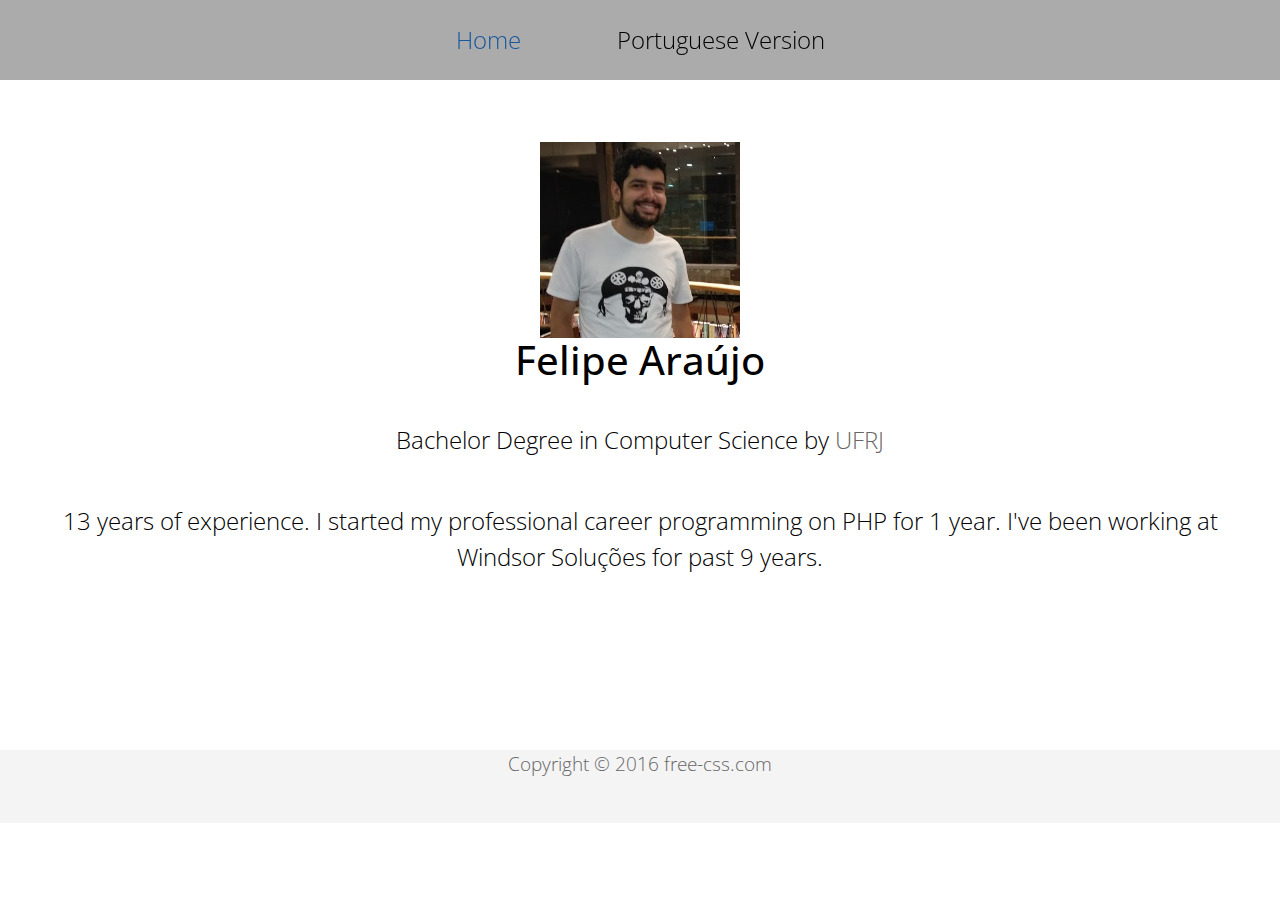
==== en/index.html @ 50ba8d7b "first scratch of responsive website" ====
<!DOCTYPE html>
<html lang="en">
<head>
    <meta charset="utf-8">
    <meta http-equiv="X-UA-Compatible" content="IE=edge">
    <meta name="viewport" content="width=device-width, initial-scale=1">

    <title>Felipe - Developer</title>
<!--
Lumino Theme
http://www.templatemo.com/tm-483-lumino
-->
    <!-- load stylesheets -->
    <link rel="stylesheet" href="https://fonts.googleapis.com/css?family=Open+Sans:100,300,400">   <!-- Google web font "Open Sans" -->
    <link rel="stylesheet" href="font-awesome-4.5.0/css/font-awesome.min.css">                <!-- Font Awesome -->
    <link rel="stylesheet" href="../css/bootstrap.min.css">                                      <!-- Bootstrap style -->
    <link rel="stylesheet" href="../css/magnific-popup.css">                                     <!-- Magnific pop up style -->
    <link rel="stylesheet" href="../css/templatemo-style.css">                                   <!-- Templatemo style -->

    <!-- HTML5 shim and Respond.js for IE8 support of HTML5 elements and media queries -->
    <!-- WARNING: Respond.js doesn't work if you view the page via file:// -->
        <!--[if lt IE 9]>
          <script src="https://oss.maxcdn.com/html5shiv/3.7.2/html5shiv.min.js"></script>
          <script src="https://oss.maxcdn.com/respond/1.4.2/respond.min.js"></script>
          <![endif]-->
</head>

    <body id="top" class="home">

        <div class="container-fluid">
            <div class="row">

                <div class="tm-navbar-container">

                <!-- navbar   -->
                <nav class="navbar navbar-full navbar-fixed-top">

                    <button class="navbar-toggler hidden-md-up" type="button" data-toggle="collapse" data-target="#tmNavbar">
                        &#9776;
                    </button>

                    <div class="collapse navbar-toggleable-sm" id="tmNavbar">

                        <ul class="nav navbar-nav">
                            <li class="nav-item">
                                <a class="nav-link" href="#top">Home</a>
                                <li class="nav-item">
                                    <a class="nav-link external" href="../index.html">Portuguese Version</a>
                                </li>
                            </li>
                        </ul>
                    </div>
                </nav>
              </div>
           </div>

           <div class="row">
                <div class="tm-intro">
                    <section id="tm-section-1">
                        <div class="tm-container text-xs-center tm-section-1-inner">
                            <img src="../img/felipe.png" alt="Logo-Foto" class="tm-logo">
                            <h1 class="tm-site-name">Felipe Araújo</h1>
                            <p class="tm-intro-text">Bachelor Degree in Computer Science by <a href="https://en.wikipedia.org/wiki/Federal_University_of_Rio_de_Janeiro" target="_blank">UFRJ</a></p>
                            <p class="tm-intro-text">
                                <script>
                                    document.write(new Date().getFullYear() - 2013);
                                </script> years of experience.

                                I started my professional career programming on PHP for 1 year.

                                I've been working at Windsor Soluções for past
                                <script>
                                    document.write(new Date().getFullYear() - 2017);
                                </script>
                                years.
                            </p>
                            <!-- <a href="#tm-section-2" class="tm-intro-link">Começar</a> -->
                        </div>
                   </section>

                </div>
            </div>
            <div class="row gray-bg">
                <!-- footer -->
                <footer class="tm-footer">
                    <div class="col-xs-12 col-sm-12 col-md-12 col-lg-12 col-xl-12">
                        <p class="text-xs-center tm-footer-text">Copyright &copy; 2016 free-css.com</p>
                    </div>
                </footer>
            </div> <!-- row -->
        </div> <!-- container-fluid -->

        <!-- load JS files -->
        <script src="../js/jquery-1.11.3.min.js"></script>             <!-- jQuery (https://jquery.com/download/) -->
        <script src="https://www.atlasestateagents.co.uk/javascript/tether.min.js"></script> <!-- Tether for Bootstrap, http://stackoverflow.com/questions/34567939/how-to-fix-the-error-error-bootstrap-tooltips-require-tether-http-github-h -->
        <script src="../js/bootstrap.min.js"></script>                 <!-- Bootstrap (http://v4-alpha.getbootstrap.com/) -->
        <script src="../js/jquery.singlePageNav.min.js"></script>      <!-- Single Page Nav (https://github.com/ChrisWojcik/single-page-nav) -->
        <script src="../js/jquery.magnific-popup.min.js"></script>     <!-- Magnific pop-up (http://dimsemenov.com/plugins/magnific-popup/) -->

        <!-- Templatemo scripts -->
        <script>
            $(document).ready(function(){
                var mobileTopOffset = 54;
                var desktopTopOffset = 80;
                var topOffset = desktopTopOffset;

                if($(window).width() <= 767) {
                    topOffset = mobileTopOffset;
                }

                /* Single page nav
                -----------------------------------------*/
                $('#tmNavbar').singlePageNav({
                   'currentClass' : "active",
                    offset : topOffset,
                    'filter': ':not(.external)'
                });

                /* Handle nav offset upon window resize
                -----------------------------------------*/
                $(window).resize(function(){
                    if($(window).width() <= 767) {
                        topOffset = mobileTopOffset;
                    }
                    else {
                        topOffset = desktopTopOffset;
                    }

                    $('#tmNavbar').singlePageNav({
                        'currentClass' : "active",
                        offset : topOffset,
                        'filter': ':not(.external)'
                    });
                });


                /* Collapse menu after click
                -----------------------------------------*/
                $('#tmNavbar a').click(function(){
                    $('#tmNavbar').collapse('hide');
                });

                /* Turn navbar background to solid color starting at section 2
                ---------------------------------------------------------------*/
                // var target = $("#tm-section-2").offset().top - topOffset;

                // if($(window).scrollTop() >= target) {
                //     $(".tm-navbar-container").addClass("bg-inverse");
                // }
                // else {
                //     $(".tm-navbar-container").removeClass("bg-inverse");
                // }

                // $(window).scroll(function(){

                //     if($(this).scrollTop() >= target) {
                //         $(".tm-navbar-container").addClass("bg-inverse");
                //     }
                //     else {
                //         $(".tm-navbar-container").removeClass("bg-inverse");
                //     }
                // });

                /* Smooth Scrolling
                 * https://css-tricks.com/snippets/jquery/smooth-scrolling/
                --------------------------------------------------------------*/
                $('a[href*="#"]:not([href="#"])').click(function() {
                    if (location.pathname.replace(/^\//,'') == this.pathname.replace(/^\//,'')
                        && location.hostname == this.hostname) {

                        var target = $(this.hash);
                        target = target.length ? target : $('[name=' + this.hash.slice(1) +']');

                        if (target.length) {

                            $('html, body').animate({
                                scrollTop: target.offset().top - topOffset
                            }, 1000);
                            return false;
                        }
                    }
                });
                /* Magnific pop up
                ------------------------- */
                $('.tm-img-grid').magnificPopup({
                    delegate: 'a', // child items selector, by clicking on it popup will open
                    type: 'image',
                    gallery: {enabled:true}
                });
            });
        </script>
</body>
</html>
---- css/templatemo-style.css ----
/* 

Lumino Theme

http://www.templatemo.com/tm-483-lumino

*/
body {
	font-family: 'Open Sans', Helvetica, Arial, sans-serif;
	font-size: 19px;
	font-weight: 100;
}

a, button { transition: all 0.3s ease; }
a {	color: #666; }
a:hover,
a:focus {
	color: #4EA7FF;
	text-decoration: none;
	outline: none;
}

p { color: #666; }
h3 { margin-bottom: 2.5rem; }

.table-striped tbody tr:nth-of-type(odd) {
    background-color: #f2f2f2;
}

.tm-container { 
	max-width: 1200px;
	margin: 0 auto; 
}

.tm-container-wide { max-width: 1230px; }

.tm-navbar-container {
	background-color: rgba(0,0,0,0.33);
	height: 80px;
    position: fixed;
    top: 0;
    width: 100%;
    z-index: 1000;
    transition: all 0.3s ease;
}

.tm-navbar-container.bg-inverse { background-color: #373a3c; }

.tm-navbar-container-dark {
	background-color: #373a3c;
	box-shadow: none;
}

.navbar-nav .nav-link {	padding: 14px 40px; }

.navbar-nav .nav-link,
.navbar-nav .nav-link:focus {
	color: rgb(81, 147, 173);
}

.navbar-nav .nav-link.active,
.navbar-nav .nav-link:hover {
	color: rgb(23, 87, 156);
}

.navbar-toggler { 
	border: 1px solid white;
	border-radius: 0;
	color: rgb(71, 134, 136);	
}

button:focus { outline: none; }

.tm-intro {
	/* background: url(../img/home-bg.jpg) no-repeat; */
	background-attachment: fixed;
	background-position: left top;
	background-size: 100% 750px;
	color: black;
	display: -webkit-flex;
	display: -ms-flexbox;
	display: flex;
	-webkit-flex-direction: column;
	    -ms-flex-direction: column;
	        flex-direction: column;
	-webkit-align-items: center;
	    -ms-flex-align: center;
	        align-items: center;
	-webkit-justify-content: center;
	    -ms-flex-pack: center;
	        justify-content: center;
	height: 750px;	
}

@media (max-width: 1800px) {
	.tm-intro {	background-size: 1800px 750px; }
}

@media all and (-ms-high-contrast: none), (-ms-high-contrast: active) {
	/* IE10+ CSS styles go here */
	.tm-intro {	background-attachment: scroll; }
}

.tm-logo { 
	max-height: 200px;
	max-width: 200px;
}
.tm-site-name { margin-bottom: 40px; }
.tm-intro-text { margin-bottom: 45px; }
.tm-intro-text2 { margin-bottom: 10px; }

#tm-section-1,
.tm-section-1-inner,
.tm-site-name,
.tm-intro-text2,
.tm-intro-text {
	-ms-flex: 0 1 auto;
		-webkit-flex: 0 1 auto;
	        flex: 0 1 auto;
}

.tm-section-1-inner { padding-top: 1%; }

#tm-section-1 { padding-bottom: 0; }

.tm-intro-link {	
	border: 2px solid rgb(66, 178, 189);
	border-radius: 50px;
	color: black;
	display: inline-block;
    padding: 15px 60px;    
}

.tm-intro-link:hover,
.tm-intro-link:focus {
	color: #006699;
	background-color: white;
}

.navbar-nav .nav-link,
.tm-intro-text,
.tm-intro-text2,
.tm-intro-link {
	color: black;
	font-size: 24px;
}

.gray-bg { background-color: #F4F4F4; }
.dark-gray-text { color: #666666; }
.blue-text { color: #006699; }
.light-blue-text { color: #4EA7FF; }

.btn {
  border-radius: 50px;
  font-size: 1em;
  padding: 0.5em 2.5em;
  margin: 0.25em;
}

.btn-lg { 
	font-size: 1.75rem; 
	font-weight: 300;
	padding: 10px 60px;
}

.tm-gray-btn {  
  background-color: #485c88;
  border: 2px solid #485c88;
  color: white;  
}

.tm-gray-btn:hover,
.tm-gray-btn:focus {	
	background: transparent;
	color: #666666;
}

.tm-gray-bordered-btn {
	background: transparent;
	border: 2px solid #666666;
	color: #666666;
}

.tm-gray-bordered-btn:hover,
.tm-gray-bordered-btn:focus {
	background: #666666;
	color: white;
}

.tm-light-blue-bordered-btn {	
	background: transparent;
    border: 2px solid #4EA7FF;    
    color: #4EA7FF;
}

.tm-light-blue-bordered-btn:hover,
.tm-light-blue-bordered-btn:focus {	
    background: #4EA7FF;
    color: white;
}

.tm-blue-btn {
	background: #006699;
	border: 2px solid #006699;
	color: white;
}

.tm-blue-btn:hover {
	background: transparent;
	color: #006699;
}

.tm-blue-bordered-btn {
	background: transparent;
	border: 2px solid #006699;
	color: #006699;
}

.tm-blue-bordered-btn:hover,
.tm-blue-bordered-btn:focus {
	background: #006699;
	color: white;
}

.tm-green-btn {
	background: #006666;
	border: 2px solid #006666;
	color: white;
}

.tm-green-btn:hover,
.tm-green-btn:focus {
	background: transparent;
	color: #006666;
}

.tm-green-bordered-btn {
	background: transparent;
	border: 2px solid #006666;
	color: #006666;
}

.tm-green-bordered-btn:hover,
.tm-green-bordered-btn:focus {
	background: #006666;
	color: white;
}

.tm-section {
	padding-top: 5%;
	padding-bottom: 5%;
	overflow: auto;
}

.tm-footer {
	padding-bottom: 20px;
	overflow: auto;
}

.tm-news-item {
	margin: 0 auto 5% auto;
	display: -webkit-flex;
	display: -ms-flexbox;
	display: flex;
	padding-left: 15px;
	padding-right: 15px;
}

.tm-news-item:last-child { margin-bottom: 0; }

.tm-news-item-img {	margin: 0 auto; }

.tm-news-item-img-container { padding: 0; }

.tm-news-container {
	background-color: white;
	display: -webkit-flex;
	display: -ms-flexbox;
	display: flex;
	-webkit-flex-direction: column;
	    -ms-flex-direction: column;
	        flex-direction: column;
	-webkit-justify-content: center;
	    -ms-flex-pack: center;
	        justify-content: center;
	padding-left: 3%;
	padding-right: 3%;	
}

.tm-news-title { 
	font-weight: 300;
	margin-bottom: 30px; 
}

.tm-news-text {	line-height: 1.8; }

.tm-news-link {	
    margin-right: 0;
    margin-left: auto;
    -ms-flex-item-align: end;
        -webkit-align-self: flex-end;
            align-self: flex-end;
}

.flex-order-1 { -webkit-order: 1; -ms-flex-order: 1; order: 1; }
.flex-order-2 { -webkit-order: 2; -ms-flex-order: 2; order: 2; }

.tm-title {
	font-size: 43px;
	margin-bottom: 40px;
}

.margin-b-5 { margin-bottom: 5px; }

.tm-img-grid { 
	margin-top: 60px;
	overflow: auto;	
}

.tm-gallery-img {
	width: 100%;
	height: auto;
}
.tm-gallery-img-container {	
	max-width: 300px;
	width: 25%;	
	float: left;
}

.form-control { 
	border-color: rgba(0,0,0,0);
	border-radius: 0;
    font-size: 1.2rem;
    padding: .75rem;
}
.form-group { margin-bottom: 1.8rem; }

.tm-form-group-left { padding-left: 0; }
.tm-form-group-right { padding-right: 0; }

.tm-subtitle { 
	font-size: 25px; 
	margin-bottom: 30px;
}

#tmNavbar { text-align: center; }

body.page-2 { padding-top: 80px; }

.page-2 .container-fluid { max-width: 1140px; }

.tm-banner-img {
  display: block;
  margin: 0 auto;
}

.tm-description {
  line-height: 1.8;
  margin: 0.5em 1.5em 1em;
}

.tm-page-2-title {
	font-size: 42px;
	margin-bottom: 30px;
}

.tm-page-2-subtitle { margin-bottom: 60px; }

.tm-page-2-p {
	font-size: 22px;
	line-height: 1.6;
}

.tm-flex-center {
	display: -webkit-flex;
	display: -ms-flexbox;
	display: flex;
	-webkit-justify-content: center;
	    -ms-flex-pack: center;
	        justify-content: center;
	-webkit-flex-wrap: wrap;
	    -ms-flex-wrap: wrap;
	        flex-wrap: wrap;
}

.tm-img-2-col {
	margin-bottom: 2em;
	margin-left: auto;
	margin-right: auto;
}

.tm-3-col-box {
	max-width: 500px;
	margin-left: auto;
	margin-right: auto;
}

.tm-description-box { padding: 6%; }
.tm-description-text { margin-bottom: 1.5em; }
.tm-footer-text { margin-bottom: 1.5rem; }

@media (min-width: 768px) {

	/*http://stackoverflow.com/questions/18777235/center-content-in-responsive-bootstrap-navbar*/

    .navbar .navbar-nav {
        display: inline-block;
        float: none;
        vertical-align: top;
    }

    .tm-contact-form { margin-right: 20px; }
}

@media (max-width: 1199px) {
	h2 { font-size: 1.8rem; }
	.tm-news-title { margin-bottom: 15px; }
	.tm-news-text { line-height: 1.6; }	
}

@media (max-width: 1100px) and (min-width: 992px) {
	h2 { font-size: 1.6rem; }
	.tm-news-title { margin-bottom: 12px; }
	.tm-news-text {	
		font-size: 0.9em; 
		margin-bottom: 0.5em;
	}
	.btn { 
		padding-top: 0.3em;
		padding-bottom: 0.3em; 
	}
}

@media (max-width: 991px) {
	.navbar-nav .nav-link {	font-size: 20px; }
	.navbar-nav .nav-item+.nav-item { margin-left: 0; }

	.tm-news-item {
		-webkit-flex-direction: column;
		    -ms-flex-direction: column;
		        flex-direction: column;		
	}

	.tm-news-container {
		padding: 1.5em;
		margin: 0 auto;
		max-width: 600px;
	}

	.flex-order-2 { -webkit-order: 1; -ms-flex-order: 1; order: 1; }
	.flex-order-1 { -webkit-order: 2; -ms-flex-order: 2; order: 2; }
}

@media (max-width: 940px) {
	.tm-img-grid { 
		margin-left: auto;
		margin-right: auto;
		max-width: 900px; 
	}
	
	.tm-gallery-img-container { width: 33.333%; }
}

@media (max-width: 767px) {
	.home .tm-section { 
		padding-top: 10%; 
		padding-bottom: 10%;
	}

	body.page-2 { padding-top: 54px; }

	.tm-page-2-subtitle { margin-bottom: 30px; }
	
	.navbar-nav .nav-item+.nav-item { margin-left: 0; }

	.navbar-nav .nav-item { float: none; }

	.navbar-toggler {
		display: block;
		margin-left: auto;
		margin-right: 0;
	}

	.tm-navbar-container { 
		background: none;
		box-shadow: none;
		height: 54px; 
	}
	.navbar { background-color: rgba(0,0,0,0.2); }
	.tm-navbar-container.bg-inverse .navbar { background-color: #373a3c; }
	.bg-inverse { background-color: #373a3c; }

	.tm-form-group-left { padding-right: 0; }
	.tm-form-group-right { padding-left: 0; }

	.margin-top-xs-50 { margin-top: 50px; }
	.margin-bottom-sm-8 { margin-bottom: 8%; }
	.margin-bottom-sm-3 { margin-bottom: 3%; }

	.tm-logo { 
		margin-bottom: 4px;
	}
}

@media (max-width: 640px) {
	.tm-gallery-img-container { width: 50%; }
	.tm-img-grid { max-width: 600px; }
	.page-2 .tm-section { 
		padding-top: 7%; 
		padding-bottom: 7%;
	}
	.tm-logo { 
		margin-top: 50px;
		margin-bottom: 0px;
	}
}

@media (max-width: 600px) and (max-height: 600px) {
	.tm-intro {
		height: 100vh;
		min-height: 600px;
	}

	.tm-logo { 
		margin-top: 250px;
		margin-bottom: 0px;
	}

	.tm-footer {
		bottom: 0;
		position: fixed;
	}
}
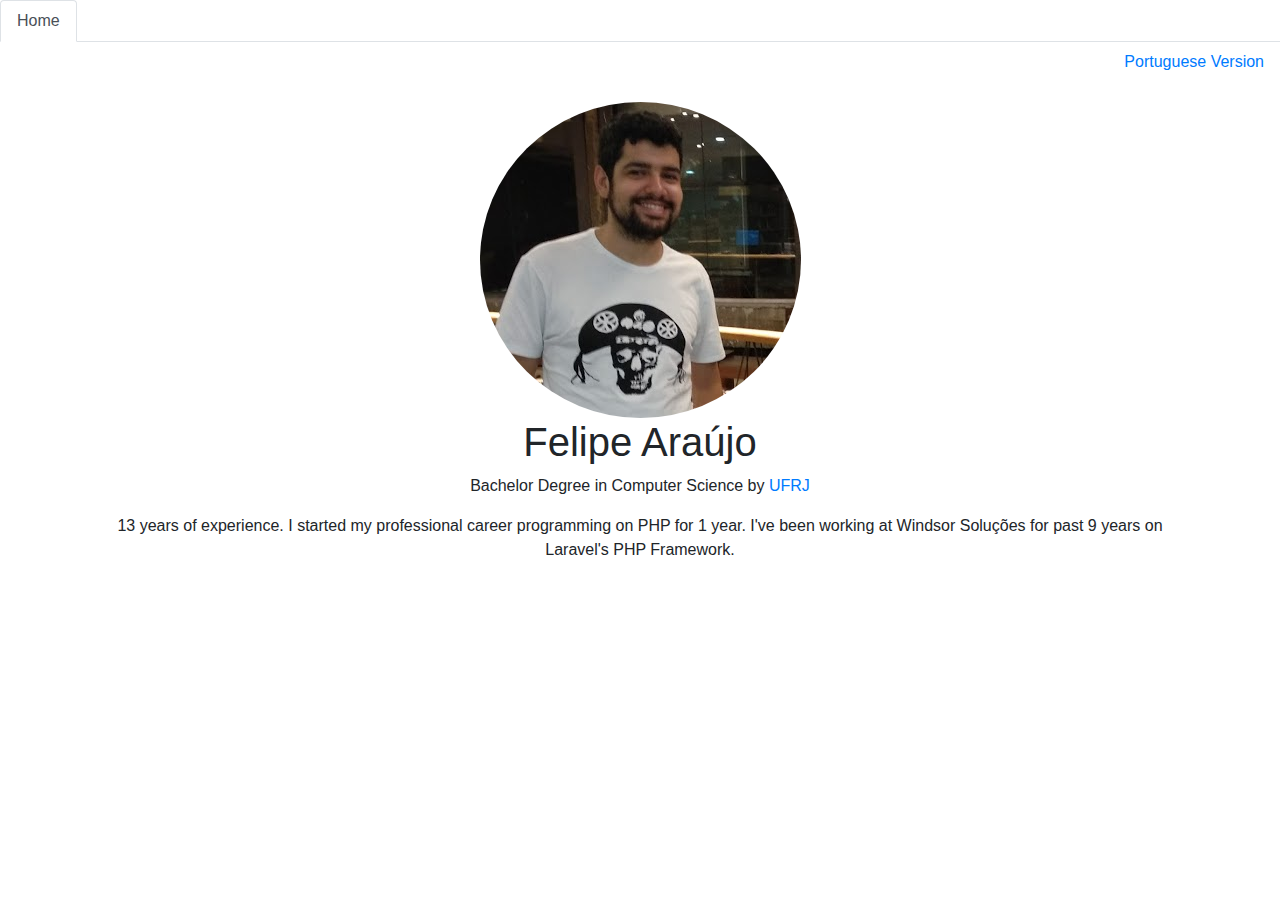
==== commit c02d6ee9: "simpler website" ====
--- a/en/index.html
+++ b/en/index.html
@@ -1,193 +1,51 @@
-<!DOCTYPE html>
-<html lang="en">
-<head>
-    <meta charset="utf-8">
-    <meta http-equiv="X-UA-Compatible" content="IE=edge">
-    <meta name="viewport" content="width=device-width, initial-scale=1">
-
-    <title>Felipe - Developer</title>
-<!--
-Lumino Theme
-http://www.templatemo.com/tm-483-lumino
--->
-    <!-- load stylesheets -->
-    <link rel="stylesheet" href="https://fonts.googleapis.com/css?family=Open+Sans:100,300,400">   <!-- Google web font "Open Sans" -->
-    <link rel="stylesheet" href="font-awesome-4.5.0/css/font-awesome.min.css">                <!-- Font Awesome -->
-    <link rel="stylesheet" href="../css/bootstrap.min.css">                                      <!-- Bootstrap style -->
-    <link rel="stylesheet" href="../css/magnific-popup.css">                                     <!-- Magnific pop up style -->
-    <link rel="stylesheet" href="../css/templatemo-style.css">                                   <!-- Templatemo style -->
-
-    <!-- HTML5 shim and Respond.js for IE8 support of HTML5 elements and media queries -->
-    <!-- WARNING: Respond.js doesn't work if you view the page via file:// -->
-        <!--[if lt IE 9]>
-          <script src="https://oss.maxcdn.com/html5shiv/3.7.2/html5shiv.min.js"></script>
-          <script src="https://oss.maxcdn.com/respond/1.4.2/respond.min.js"></script>
-          <![endif]-->
-</head>
-
-    <body id="top" class="home">
-
-        <div class="container-fluid">
-            <div class="row">
-
-                <div class="tm-navbar-container">
-
-                <!-- navbar   -->
-                <nav class="navbar navbar-full navbar-fixed-top">
-
-                    <button class="navbar-toggler hidden-md-up" type="button" data-toggle="collapse" data-target="#tmNavbar">
-                        &#9776;
-                    </button>
-
-                    <div class="collapse navbar-toggleable-sm" id="tmNavbar">
-
-                        <ul class="nav navbar-nav">
-                            <li class="nav-item">
-                                <a class="nav-link" href="#top">Home</a>
-                                <li class="nav-item">
-                                    <a class="nav-link external" href="../index.html">Portuguese Version</a>
-                                </li>
-                            </li>
-                        </ul>
-                    </div>
-                </nav>
-              </div>
-           </div>
-
-           <div class="row">
-                <div class="tm-intro">
-                    <section id="tm-section-1">
-                        <div class="tm-container text-xs-center tm-section-1-inner">
-                            <img src="../img/felipe.png" alt="Logo-Foto" class="tm-logo">
-                            <h1 class="tm-site-name">Felipe Araújo</h1>
-                            <p class="tm-intro-text">Bachelor Degree in Computer Science by <a href="https://en.wikipedia.org/wiki/Federal_University_of_Rio_de_Janeiro" target="_blank">UFRJ</a></p>
-                            <p class="tm-intro-text">
-                                <script>
-                                    document.write(new Date().getFullYear() - 2013);
-                                </script> years of experience.
-
-                                I started my professional career programming on PHP for 1 year.
-
-                                I've been working at Windsor Soluções for past
-                                <script>
-                                    document.write(new Date().getFullYear() - 2017);
-                                </script>
-                                years.
-                            </p>
-                            <!-- <a href="#tm-section-2" class="tm-intro-link">Começar</a> -->
-                        </div>
-                   </section>
-
-                </div>
-            </div>
-            <div class="row gray-bg">
-                <!-- footer -->
-                <footer class="tm-footer">
-                    <div class="col-xs-12 col-sm-12 col-md-12 col-lg-12 col-xl-12">
-                        <p class="text-xs-center tm-footer-text">Copyright &copy; 2016 free-css.com</p>
-                    </div>
-                </footer>
-            </div> <!-- row -->
-        </div> <!-- container-fluid -->
-
-        <!-- load JS files -->
-        <script src="../js/jquery-1.11.3.min.js"></script>             <!-- jQuery (https://jquery.com/download/) -->
-        <script src="https://www.atlasestateagents.co.uk/javascript/tether.min.js"></script> <!-- Tether for Bootstrap, http://stackoverflow.com/questions/34567939/how-to-fix-the-error-error-bootstrap-tooltips-require-tether-http-github-h -->
-        <script src="../js/bootstrap.min.js"></script>                 <!-- Bootstrap (http://v4-alpha.getbootstrap.com/) -->
-        <script src="../js/jquery.singlePageNav.min.js"></script>      <!-- Single Page Nav (https://github.com/ChrisWojcik/single-page-nav) -->
-        <script src="../js/jquery.magnific-popup.min.js"></script>     <!-- Magnific pop-up (http://dimsemenov.com/plugins/magnific-popup/) -->
-
-        <!-- Templatemo scripts -->
-        <script>
-            $(document).ready(function(){
-                var mobileTopOffset = 54;
-                var desktopTopOffset = 80;
-                var topOffset = desktopTopOffset;
-
-                if($(window).width() <= 767) {
-                    topOffset = mobileTopOffset;
-                }
-
-                /* Single page nav
-                -----------------------------------------*/
-                $('#tmNavbar').singlePageNav({
-                   'currentClass' : "active",
-                    offset : topOffset,
-                    'filter': ':not(.external)'
-                });
-
-                /* Handle nav offset upon window resize
-                -----------------------------------------*/
-                $(window).resize(function(){
-                    if($(window).width() <= 767) {
-                        topOffset = mobileTopOffset;
-                    }
-                    else {
-                        topOffset = desktopTopOffset;
-                    }
-
-                    $('#tmNavbar').singlePageNav({
-                        'currentClass' : "active",
-                        offset : topOffset,
-                        'filter': ':not(.external)'
-                    });
-                });
-
-
-                /* Collapse menu after click
-                -----------------------------------------*/
-                $('#tmNavbar a').click(function(){
-                    $('#tmNavbar').collapse('hide');
-                });
-
-                /* Turn navbar background to solid color starting at section 2
-                ---------------------------------------------------------------*/
-                // var target = $("#tm-section-2").offset().top - topOffset;
-
-                // if($(window).scrollTop() >= target) {
-                //     $(".tm-navbar-container").addClass("bg-inverse");
-                // }
-                // else {
-                //     $(".tm-navbar-container").removeClass("bg-inverse");
-                // }
-
-                // $(window).scroll(function(){
-
-                //     if($(this).scrollTop() >= target) {
-                //         $(".tm-navbar-container").addClass("bg-inverse");
-                //     }
-                //     else {
-                //         $(".tm-navbar-container").removeClass("bg-inverse");
-                //     }
-                // });
-
-                /* Smooth Scrolling
-                 * https://css-tricks.com/snippets/jquery/smooth-scrolling/
-                --------------------------------------------------------------*/
-                $('a[href*="#"]:not([href="#"])').click(function() {
-                    if (location.pathname.replace(/^\//,'') == this.pathname.replace(/^\//,'')
-                        && location.hostname == this.hostname) {
-
-                        var target = $(this.hash);
-                        target = target.length ? target : $('[name=' + this.hash.slice(1) +']');
-
-                        if (target.length) {
-
-                            $('html, body').animate({
-                                scrollTop: target.offset().top - topOffset
-                            }, 1000);
-                            return false;
-                        }
-                    }
-                });
-                /* Magnific pop up
-                ------------------------- */
-                $('.tm-img-grid').magnificPopup({
-                    delegate: 'a', // child items selector, by clicking on it popup will open
-                    type: 'image',
-                    gallery: {enabled:true}
-                });
-            });
-        </script>
-</body>
-</html>
+<!DOCTYPE html>
+<html lang="en">
+<head>
+    <meta charset="utf-8">
+    <link rel="stylesheet" href="https://stackpath.bootstrapcdn.com/bootstrap/4.3.1/css/bootstrap.min.css" integrity="sha384-ggOyR0iXCbMQv3Xipma34MD+dH/1fQ784/j6cY/iJTQUOhcWr7x9JvoRxT2MZw1T" crossorigin="anonymous">
+    <link rel="stylesheet" href="../css/style.css">
+
+    <title>Felipe - Developer</title>
+</head>
+<body>
+    <nav>
+        <ul class="nav nav-tabs">
+            <li class="nav-item">
+                <a class="nav-link active" href="#">Home</a>
+            </li>
+        </ul>
+        <ul class="nav navbar-tabs justify-content-end">
+            <li class="nav-item">
+                <a class="nav-link" href="../index.html">Portuguese Version</a>
+            </li>
+        </ul>
+    </nav>
+    <section id="presentation">
+        <div class="container">
+            <div class="row">
+                <div class="col-sm">
+                    <img src="../img/felipe.png" alt="Logo-Foto" id="img-logo">
+                    <h1>Felipe Araújo</h1>
+                    <p>Bachelor Degree in Computer Science by <a href="https://en.wikipedia.org/wiki/Federal_University_of_Rio_de_Janeiro" target="_blank">UFRJ</a></p>
+                    <p>
+                        <script>
+                            document.write(new Date().getFullYear() - 2013);
+                        </script> years of experience.
+
+                        I started my professional career programming on PHP for 1 year.
+
+                        I've been working at Windsor Soluções for past
+                        <script>
+                            document.write(new Date().getFullYear() - 2017);
+                        </script>
+                        years on Laravel's PHP Framework.
+                    </p>
+                </div>
+            </div>
+        </div>
+    </section>
+    <script src="https://code.jquery.com/jquery-3.3.1.slim.min.js" integrity="sha384-q8i/X+965DzO0rT7abK41JStQIAqVgRVzpbzo5smXKp4YfRvH+8abtTE1Pi6jizo" crossorigin="anonymous"></script>
+    <script src="https://cdnjs.cloudflare.com/ajax/libs/popper.js/1.14.7/umd/popper.min.js" integrity="sha384-UO2eT0CpHqdSJQ6hJty5KVphtPhzWj9WO1clHTMGa3JDZwrnQq4sF86dIHNDz0W1" crossorigin="anonymous"></script>
+    <script src="https://stackpath.bootstrapcdn.com/bootstrap/4.3.1/js/bootstrap.min.js" integrity="sha384-JjSmVgyd0p3pXB1rRibZUAYoIIy6OrQ6VrjIEaFf/nJGzIxFDsf4x0xIM+B07jRM" crossorigin="anonymous"></script>
+</body>
+</html>--- a/css/style.css
+++ b/css/style.css
@@ -0,0 +1,8 @@
+#presentation {
+    margin-top: 20px;
+    text-align: center;
+}
+
+#img-logo {
+    border-radius: 50%;
+}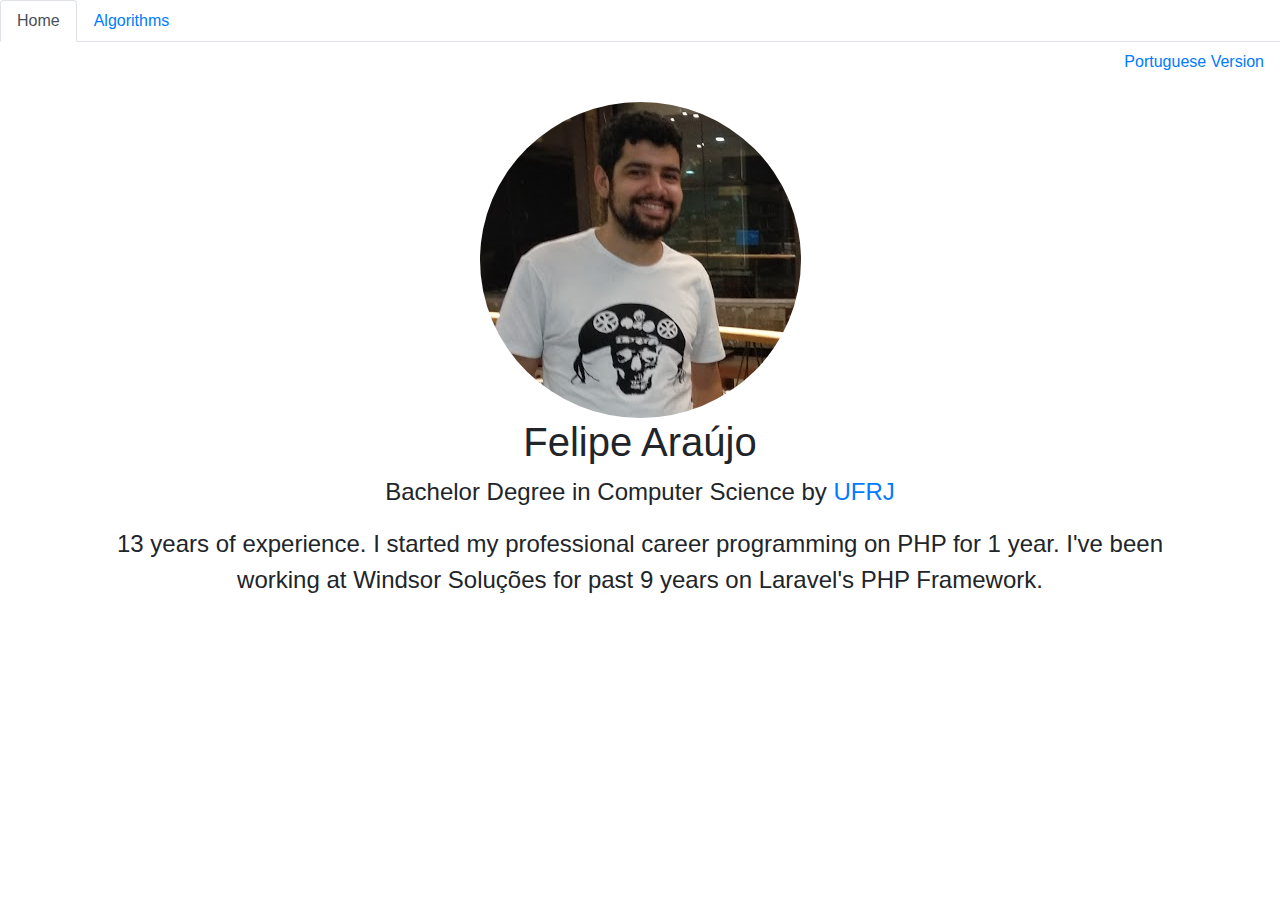
==== commit 63346b39: "[WIP] first sketch of levenshtein animation organization" ====
--- a/en/index.html
+++ b/en/index.html
@@ -12,6 +12,9 @@
         <ul class="nav nav-tabs">
             <li class="nav-item">
                 <a class="nav-link active" href="#">Home</a>
+            </li>
+            <li class="nav-item">
+                <a class="nav-link" href="./algorithms/index.html">Algorithms</a>
             </li>
         </ul>
         <ul class="nav navbar-tabs justify-content-end">
--- a/css/style.css
+++ b/css/style.css
@@ -3,6 +3,10 @@
     text-align: center;
 }
 
+#presentation p {
+    font-size: 1.5em;
+}
+
 #img-logo {
     border-radius: 50%;
 }